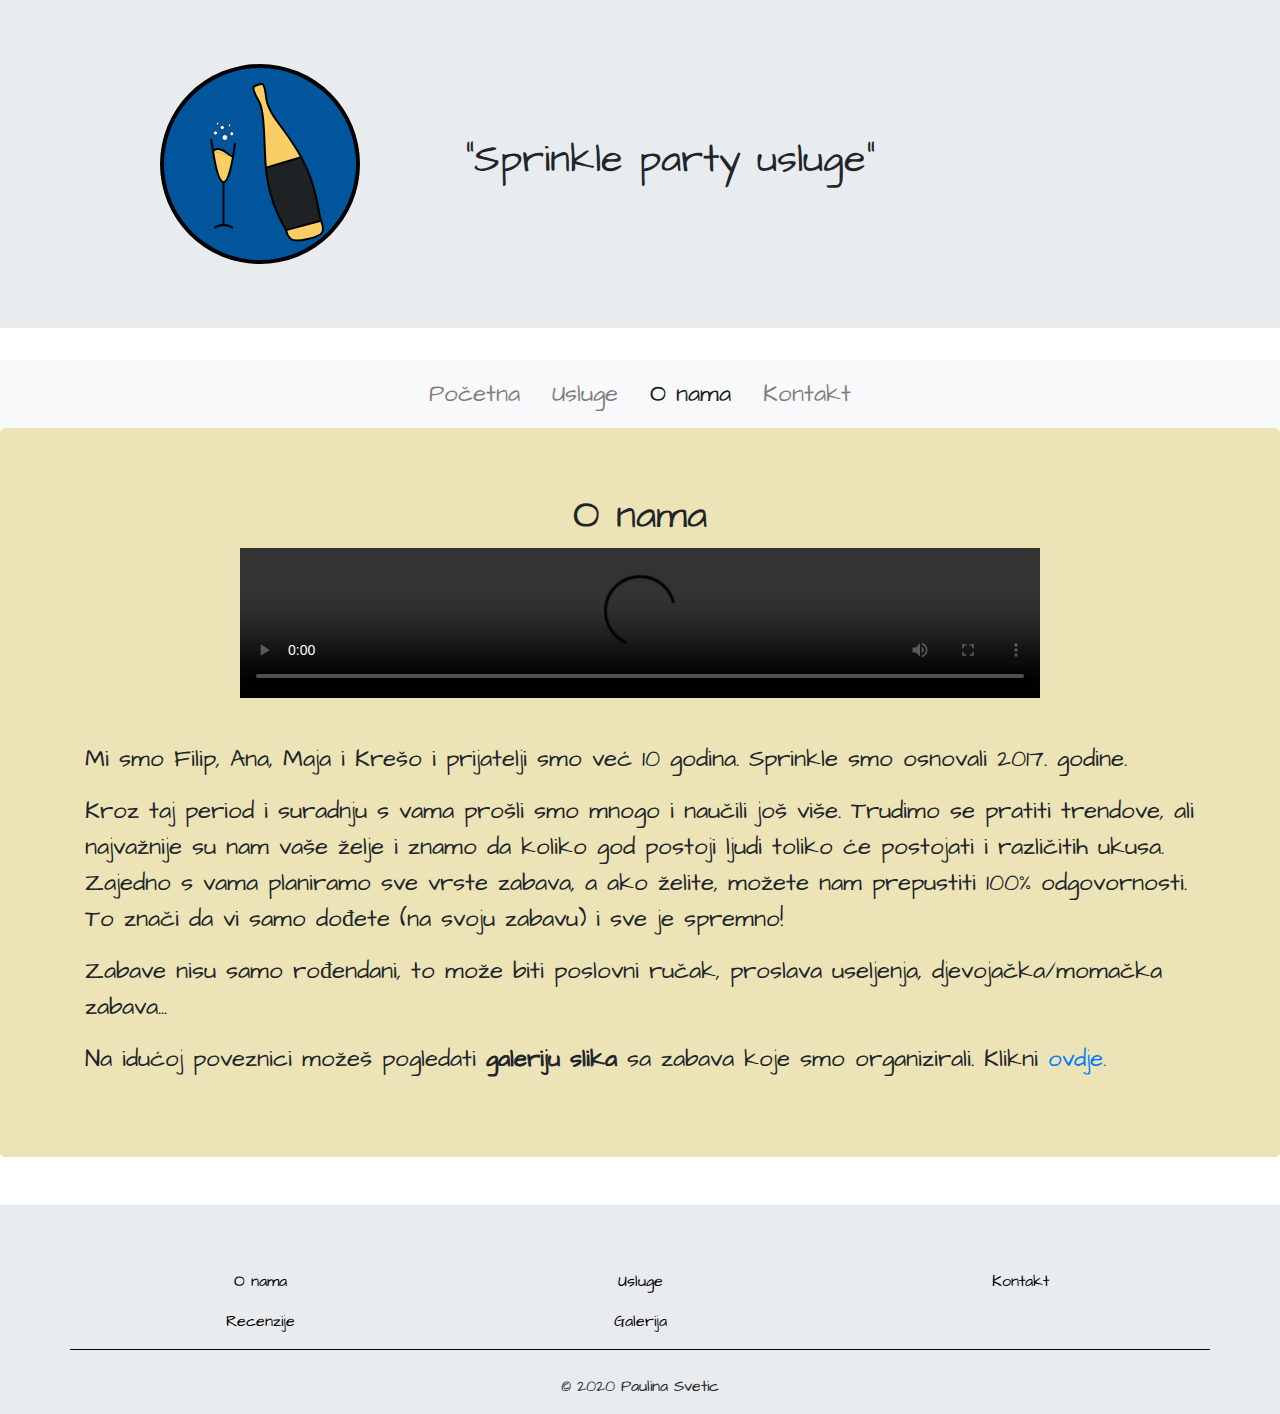
==== about.html @ fe06a163 "Update about.html" ====
<!doctype html>
<html>

<head>
    <meta charset="utf-8">
    <meta http-equiv="X-UA-Compatible" content="IE=edge">
    <meta name="viewport" content="width=device-width, initial-scale=1.0">
    <link href='https://fonts.googleapis.com/css?family=Architects Daughter' rel='stylesheet'>
    <title>About Sprinkle</title>
    <link href="css/bootstrap-4.3.1.css" rel="stylesheet" type="text/css">
    <link href="css/style.css" rel="stylesheet" type="text/css">
</head>

<body>
    <!--header-->

    <div class="jumbotron jumbotron-fluid">
        <div class="container">
            <div class="row">
                <div class="col-md-4" style="text-align: center">
                    <a href="./index.html"><img src="./images/logo1.svg" class="rounded" alt="Sprinkle logo" width="200px"></a>
                </div>
                <div class="col-md-8 header--text header--res">
                    <h1>"Sprinkle party usluge"</h1>
                </div>
            </div>
        </div>
    </div>

    <!--navbar-->

    <nav class="navbar navbar-light navbar--res">
    
        <!-- Collapse button -->
        <button class="navbar-toggler animated-button" type="button" data-toggle="collapse" data-target="#navbarSupportedContent20"
            aria-controls="navbarSupportedContent20" aria-expanded="false" aria-label="Toggle navigation">
            <div class="animated-icon"><span></span><span></span><span></span></div>
        </button>
    
        <div class="collapse navbar-collapse navbar--coll" id="navbarSupportedContent20">
    
            <ul class="navbar-nav mr-auto">
                <li class="nav-item">
                    <a class="nav-link" href="./index.html">Početna</a>
                </li>
                <li class="nav-item">
                    <a class="nav-link" href="./usluge.html">Usluge</a>
                </li>
                <li class="nav-item active">
                    <a class="nav-link" href="./about.html">O nama</a>
                </li>
                <li class="nav-item">
                    <a class="nav-link" href="./kontakt.html">Kontakt</a>
                </li>
            </ul>
        </div>
    </nav>

    <!--second navbar-->

    <nav class="navbar navbar-expand-sm bg-light navbar-light justify-content-center navbar--to-hide">
        <ul class="navbar-nav">
            <li class="px-2 nav-item">
                <a class="nav-link" href="./index.html">Početna</a>
            </li>
            <li class="px-2 nav-item">
                <a class="nav-link" href="./usluge.html">Usluge</a>
            </li>
            <li class="px-2 nav-item active">
                <a class="nav-link" href="./about.html">O nama</a>
            </li>
            <li class="px-2 nav-item">
                <a class="nav-link" href="./kontakt.html">Kontakt</a>
            </li>
        </ul>
    </nav>

    <!--content-->

    <div class="jumbotron jumbotron--about mt-5 about--color">
        <div class="container">
            <h1 style="text-align: center">O nama</h1>
            <div style="text-align: center">
                <video width="100%" height="auto" style="max-width: 800px" controls>
                    <source src="./video/movie.ogg" type="video/ogg">
                    Your browser does not support the video tag.
                </video> 
            </div>
            <div class="about--container">
                <br><p>Mi smo Filip, Ana, Maja i Krešo i prijatelji smo već 10 godina. Sprinkle smo osnovali 2017. godine.</p>
                <p>Kroz taj period i suradnju s vama prošli smo mnogo i naučili još više. Trudimo se pratiti trendove, 
                ali najvažnije su nam vaše želje i znamo da koliko god postoji ljudi toliko će postojati i različitih ukusa.
                Zajedno s vama planiramo sve vrste zabava, a ako želite, možete nam prepustiti 100% odgovornosti. To znači da vi samo dođete (na svoju zabavu) i sve je spremno!</p>
                <p>Zabave nisu samo rođendani, to može biti poslovni ručak, proslava useljenja, djevojačka/momačka zabava...</p>
                <p>Na idućoj poveznici možeš pogledati <strong>galeriju slika</strong> sa zabava koje smo organizirali. Klikni <a href="./galerija.html">ovdje.</a></p>
            </div>
        </div>
    </div>

    <!--footer-->

    <div class="jumbotron jumbotron-fluid mt-5 jumbotron--custom footer--bottom">
        <div class="container">
            <div class="row text-center">
                <div class="col">
                    <p class="footer--content"><a href="./about.html">O nama</a></p>
                    <p class="footer--content"><a href="./review.html">Recenzije</a></p>
                </div>
                <div class="col">
                    <p class="footer--content"><a href="./usluge.html">Usluge</a></p>
                    <p class="footer--content"><a href="./galerija.html">Galerija</a></p>
                </div>
                <div class="col">
                    <p class="footer--content"><a href="./kontakt.html">Kontakt</a></p>
                </div>
            </div>
            <div class="row"><p class="footer--copyright"><br>© 2020 Paulina Svetic</p></div>
        </div>
    </div>

    <script src="js/jquery-3.3.1.min.js"></script>
    <script src="js/popper.min.js"></script>
    <script src="js/bootstrap-4.3.1.js"></script>
    <script src="script.js"></script>
    
</body>

</html>
---- css/style.css ----
body {
    font-family: 'Architects daughter';
}

html {
    position: relative;
    min-height: 100vh;
  }

.header--text {
    display: flex;
    align-items: center;
    text-align: center;
}
@media only screen and (max-width: 991px) {
    .header--res {
        justify-content: center;
    }
}

.galerija {
    display: flex;
    justify-content: center;
    flex-wrap: wrap;
}
.galerija > img {
    margin-right: 25px;
}

.about--video {
    width: 700px;
    margin-left: auto;
    margin-right: auto;
}

li {
    font-size: 24px;
}

.home--container {
    font-size: 24px;
    justify-content: center;
}

.usluge--container {
    font-size: 24px;
    justify-content: center;
}

.about--container {
    font-size: 24px;
}

.form--container {
    background-color: aliceblue;
}
@media only screen and (max-width: 575px) {
    .form--container {
        margin-left: 12px;
        margin-right: 12px;
        width: auto;
    }
}

.reviews--container {
    justify-content: center;
}
.review--container {
    background-color: #ce8383;
}
.review--container2 {
    background-color: #ebebeb;
}

.footer--content a {
    color: black;
}

.footer--copyright {
    text-align: center;
    width: 100%;
    border-top: 1px solid black;
}

.wrapper {
    min-height: 100vh;
    display: flex;
    flex-flow: column;
}

.usluge--main {
    flex-basis: 0;
    flex-grow: 1;
}

.card--title {
    font-weight: bold;
    font-size: 30px;
}

.jumbotron--custom {
    margin-bottom: 0;
    padding-bottom: 0;
}
.jumbotron--about {
    margin-bottom: 0;
    margin-top: 0 !important;
}

.home--first {
    background-color: #D36135;
}
.home--second {
    background-color: #7FB069;
}
.home--third {
    background-color: #ECE4B7;
}
.home--fourth {
    background-color: #E6AA68;
}
.usluge--first {
    background-color: #7FB069;
}
.usluge--second {
    background-color: #ECE4B7;
}
.usluge--third {
    background-color: #D36135;
}
.about--color {
    background-color: #ECE4B7;
}

.animated-button {
    padding: 10px;
}

.navbar--res .navbar--coll ul li {
    text-align: center;
}


@media only screen and (max-width: 1380px) {
    .galerija > img {
        margin-bottom: 25px;
    }
}

@media only screen and (max-width: 650px) {
    .galerija > img {
        margin-right: 0;
    }
}

@media only screen and (max-width: 575px) {
    .navbar--to-hide {
        display: none;
    }
}

@media only screen and (min-width: 576px) {
    .navbar--res {
        display: none;
    }
}


/* animated button */

.animated-icon {
width: 30px;
height: 20px;
position: relative;
margin: 0px;
-webkit-transform: rotate(0deg);
-moz-transform: rotate(0deg);
-o-transform: rotate(0deg);
transform: rotate(0deg);
-webkit-transition: .5s ease-in-out;
-moz-transition: .5s ease-in-out;
-o-transition: .5s ease-in-out;
transition: .5s ease-in-out;
cursor: pointer;
}

.animated-icon span {
display: block;
position: absolute;
height: 3px;
width: 100%;
border-radius: 9px;
opacity: 1;
left: 0;
-webkit-transform: rotate(0deg);
-moz-transform: rotate(0deg);
-o-transform: rotate(0deg);
transform: rotate(0deg);
-webkit-transition: .25s ease-in-out;
-moz-transition: .25s ease-in-out;
-o-transition: .25s ease-in-out;
transition: .25s ease-in-out;
}

.animated-icon span {
background: #e65100;
}

.animated-icon span:nth-child(1) {
top: 0px;
}

.animated-icon span:nth-child(2) {
top: 10px;
}

.animated-icon span:nth-child(3) {
top: 20px;
}

.animated-icon.open span:nth-child(1) {
top: 11px;
-webkit-transform: rotate(135deg);
-moz-transform: rotate(135deg);
-o-transform: rotate(135deg);
transform: rotate(135deg);
}

.animated-icon.open span:nth-child(2) {
opacity: 0;
left: -60px;
}

.animated-icon.open span:nth-child(3) {
top: 11px;
-webkit-transform: rotate(-135deg);
-moz-transform: rotate(-135deg);
-o-transform: rotate(-135deg);
transform: rotate(-135deg);
}
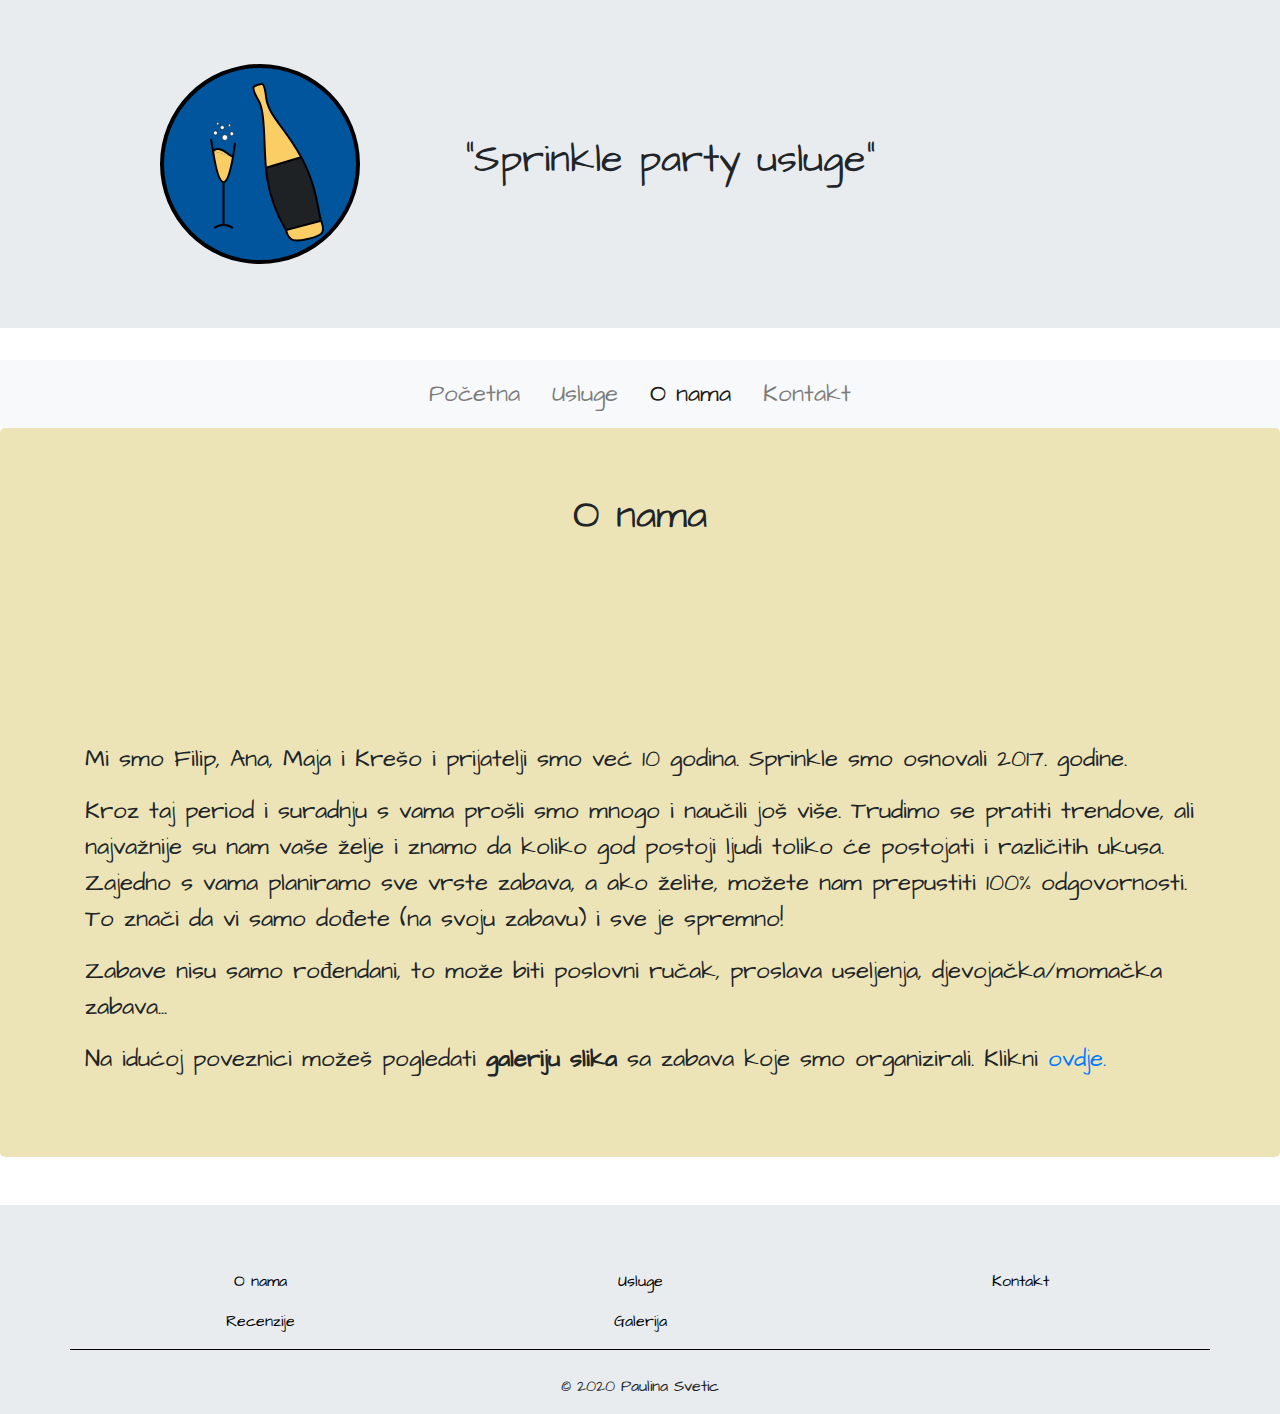
==== commit ab1c4c22: "Update about.html" ====
--- a/about.html
+++ b/about.html
@@ -81,7 +81,7 @@
         <div class="container">
             <h1 style="text-align: center">O nama</h1>
             <div style="text-align: center">
-                <video width="100%" height="auto" style="max-width: 800px" controls>
+                <video playsinline autoplay loop width="100%" height="auto" style="max-width: 800px">
                     <source src="./video/movie.ogg" type="video/ogg">
                     Your browser does not support the video tag.
                 </video> 
--- a/css/style.css
+++ b/css/style.css
@@ -27,8 +27,9 @@
     margin-right: 25px;
 }
 
-.about--video {
-    width: 700px;
+.about--carousel {
+    width: 100%;
+    max-width: 700px;
     margin-left: auto;
     margin-right: auto;
 }
@@ -237,4 +238,4 @@
 -moz-transform: rotate(-135deg);
 -o-transform: rotate(-135deg);
 transform: rotate(-135deg);
-}+}
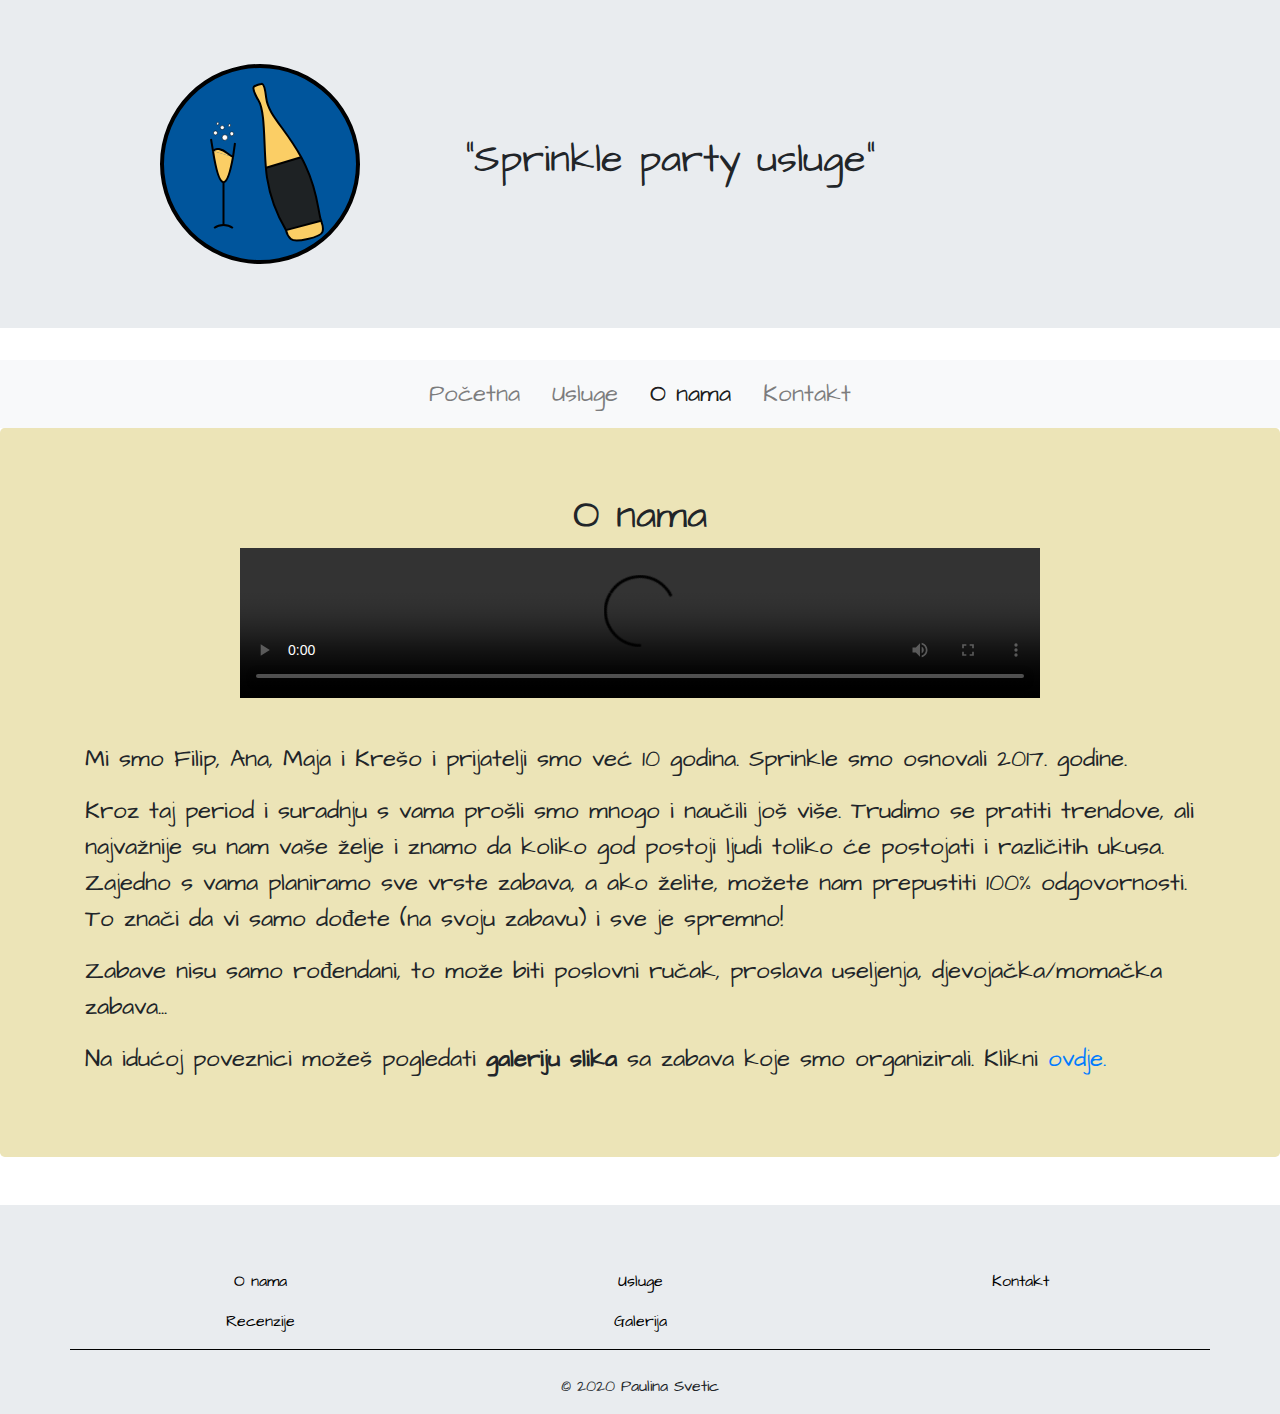
==== commit 06523686: "Update about.html" ====
--- a/about.html
+++ b/about.html
@@ -81,7 +81,7 @@
         <div class="container">
             <h1 style="text-align: center">O nama</h1>
             <div style="text-align: center">
-                <video playsinline autoplay loop width="100%" height="auto" style="max-width: 800px">
+                <video width="100%" height="auto" style="max-width: 800px" controls loop>
                     <source src="./video/movie.ogg" type="video/ogg">
                     Your browser does not support the video tag.
                 </video> 
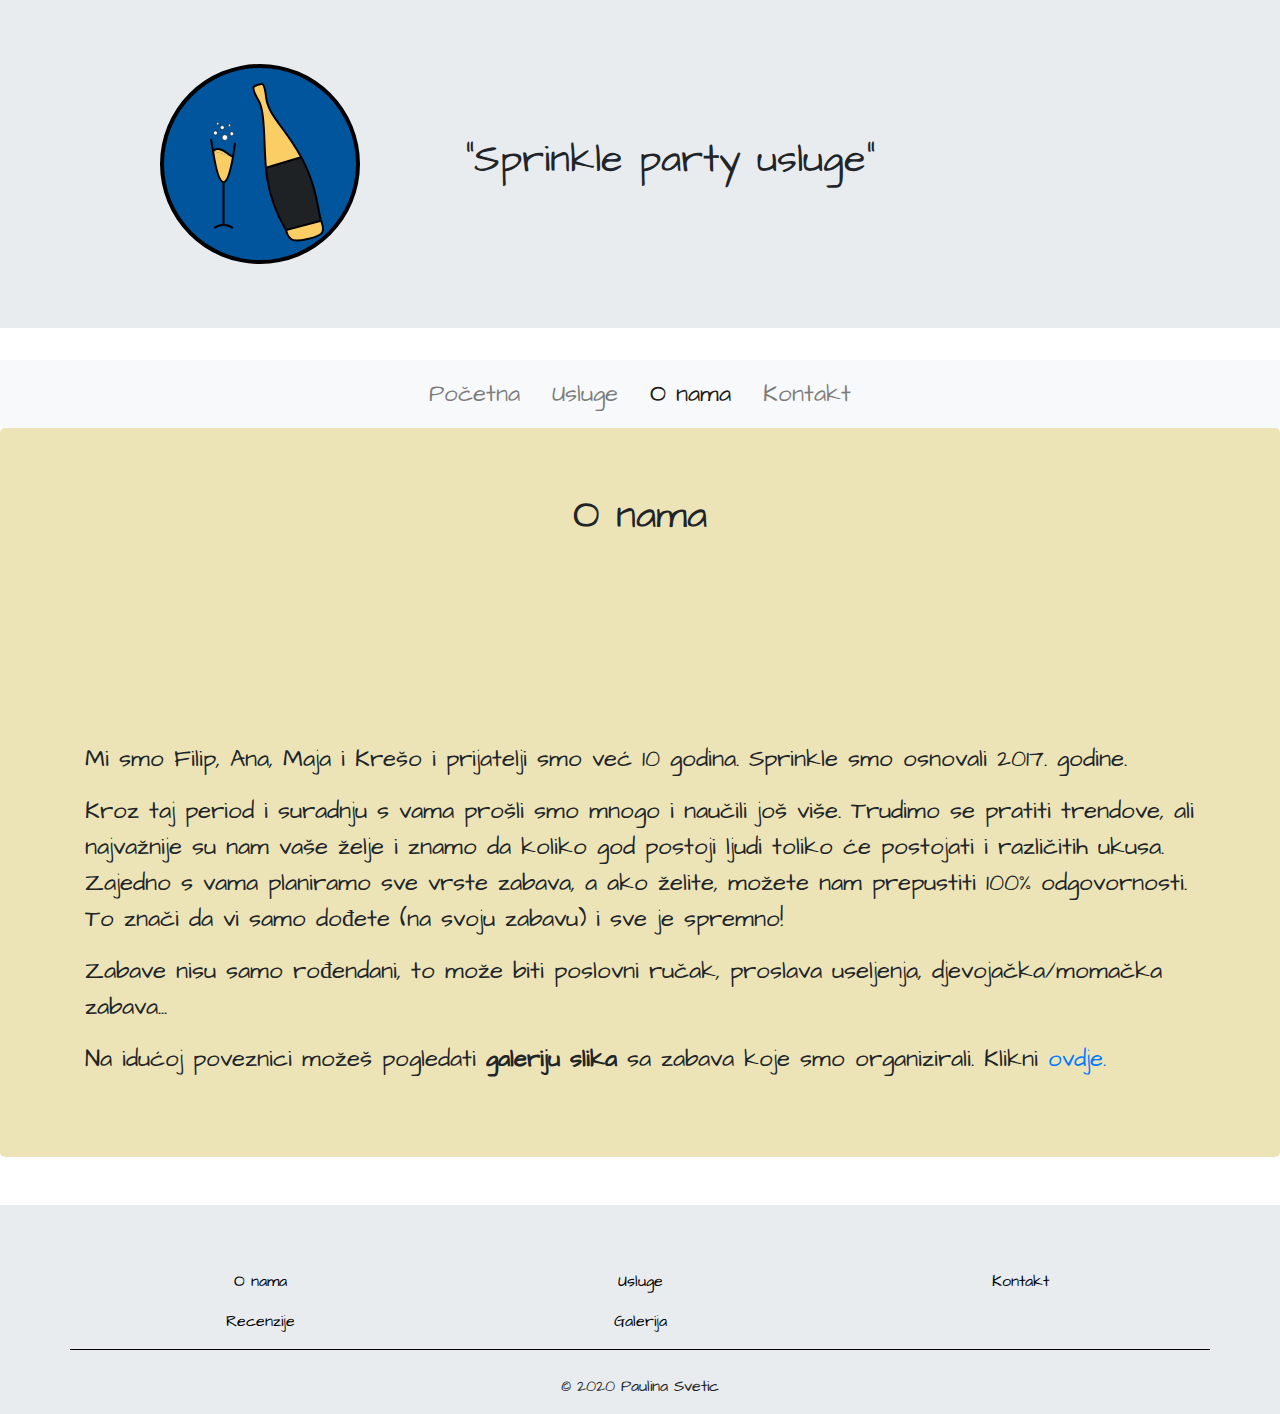
==== commit 7e555d5f: "Update about.html" ====
--- a/about.html
+++ b/about.html
@@ -81,10 +81,8 @@
         <div class="container">
             <h1 style="text-align: center">O nama</h1>
             <div style="text-align: center">
-                <video width="100%" height="auto" style="max-width: 800px" controls loop>
-                    <source src="./video/movie.ogg" type="video/ogg">
-                    Your browser does not support the video tag.
-                </video> 
+                <video autoplay="autoplay" loop="loop" onended="this.play()"><source src="./video/movie.ogg" type="video/ogg" /></video>
+                 
             </div>
             <div class="about--container">
                 <br><p>Mi smo Filip, Ana, Maja i Krešo i prijatelji smo već 10 godina. Sprinkle smo osnovali 2017. godine.</p>
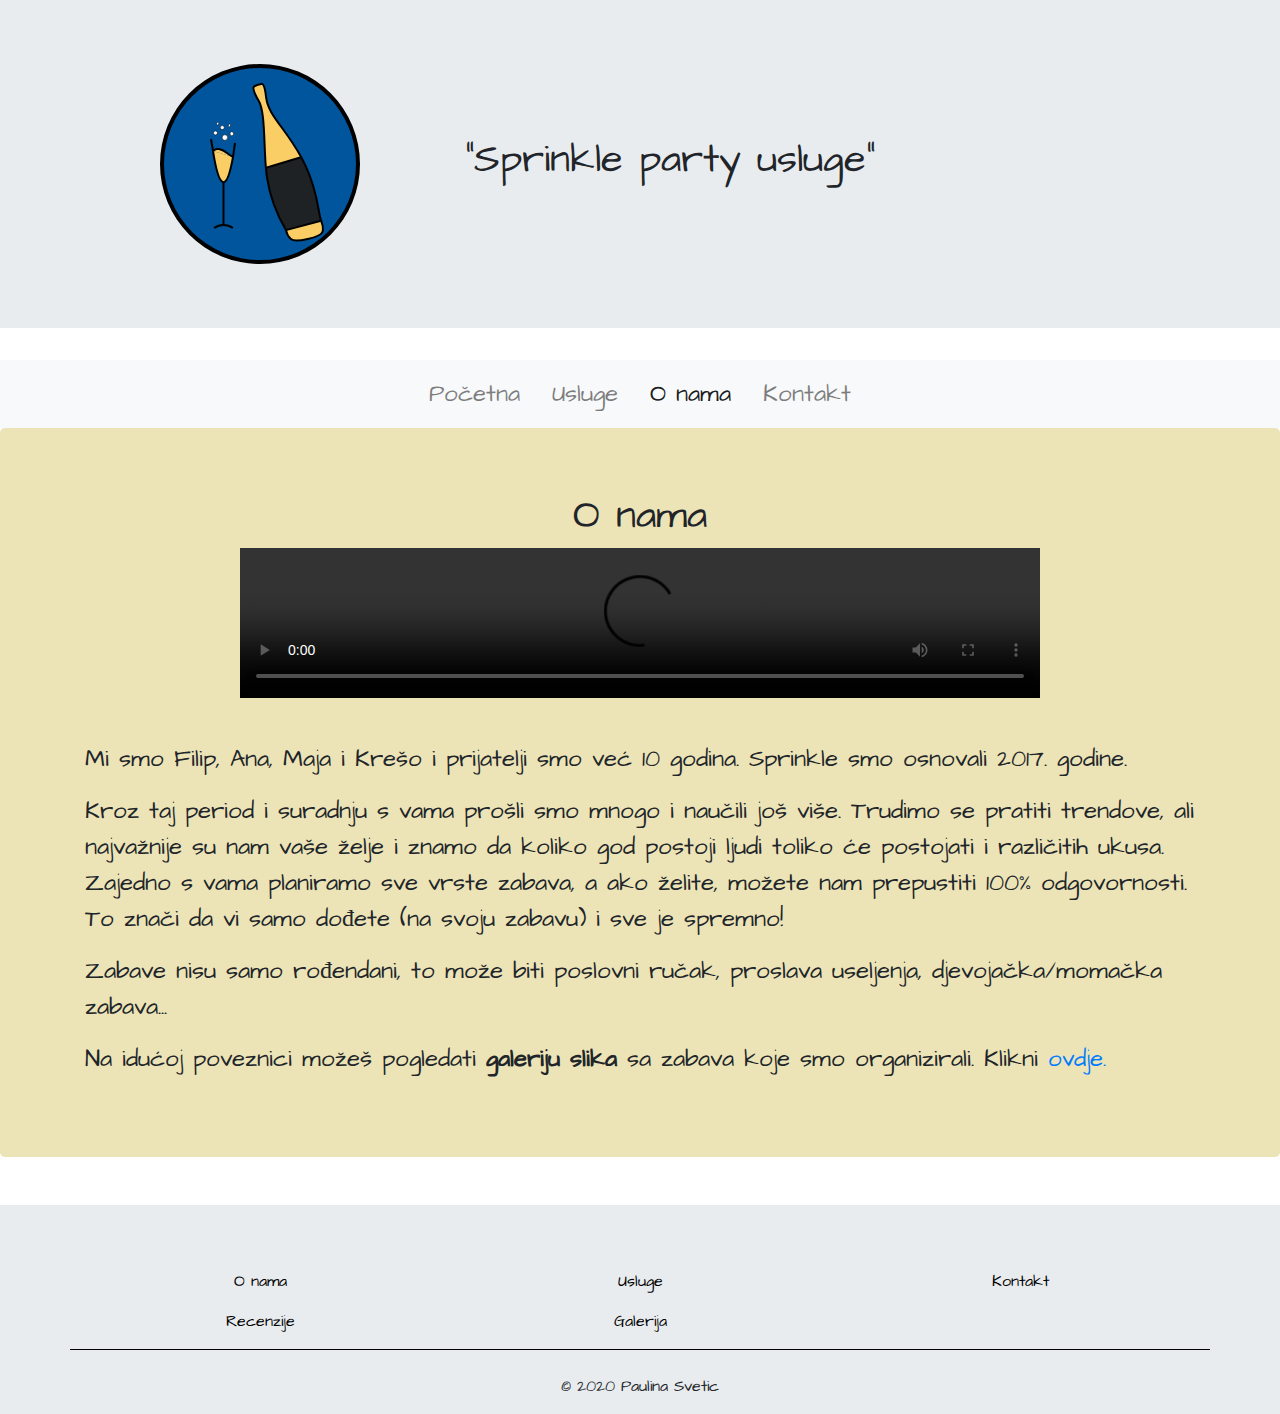
==== commit 7de37818: "Update about.html" ====
--- a/about.html
+++ b/about.html
@@ -81,8 +81,10 @@
         <div class="container">
             <h1 style="text-align: center">O nama</h1>
             <div style="text-align: center">
-                <video autoplay="autoplay" loop="loop" onended="this.play()"><source src="./video/movie.ogg" type="video/ogg" /></video>
-                 
+                <video width="100%" height="auto" style="max-width: 800px" controls>
+                    <source src="./video/movie.ogg" type="video/ogg">
+                    Your browser does not support the video tag.
+                </video>
             </div>
             <div class="about--container">
                 <br><p>Mi smo Filip, Ana, Maja i Krešo i prijatelji smo već 10 godina. Sprinkle smo osnovali 2017. godine.</p>
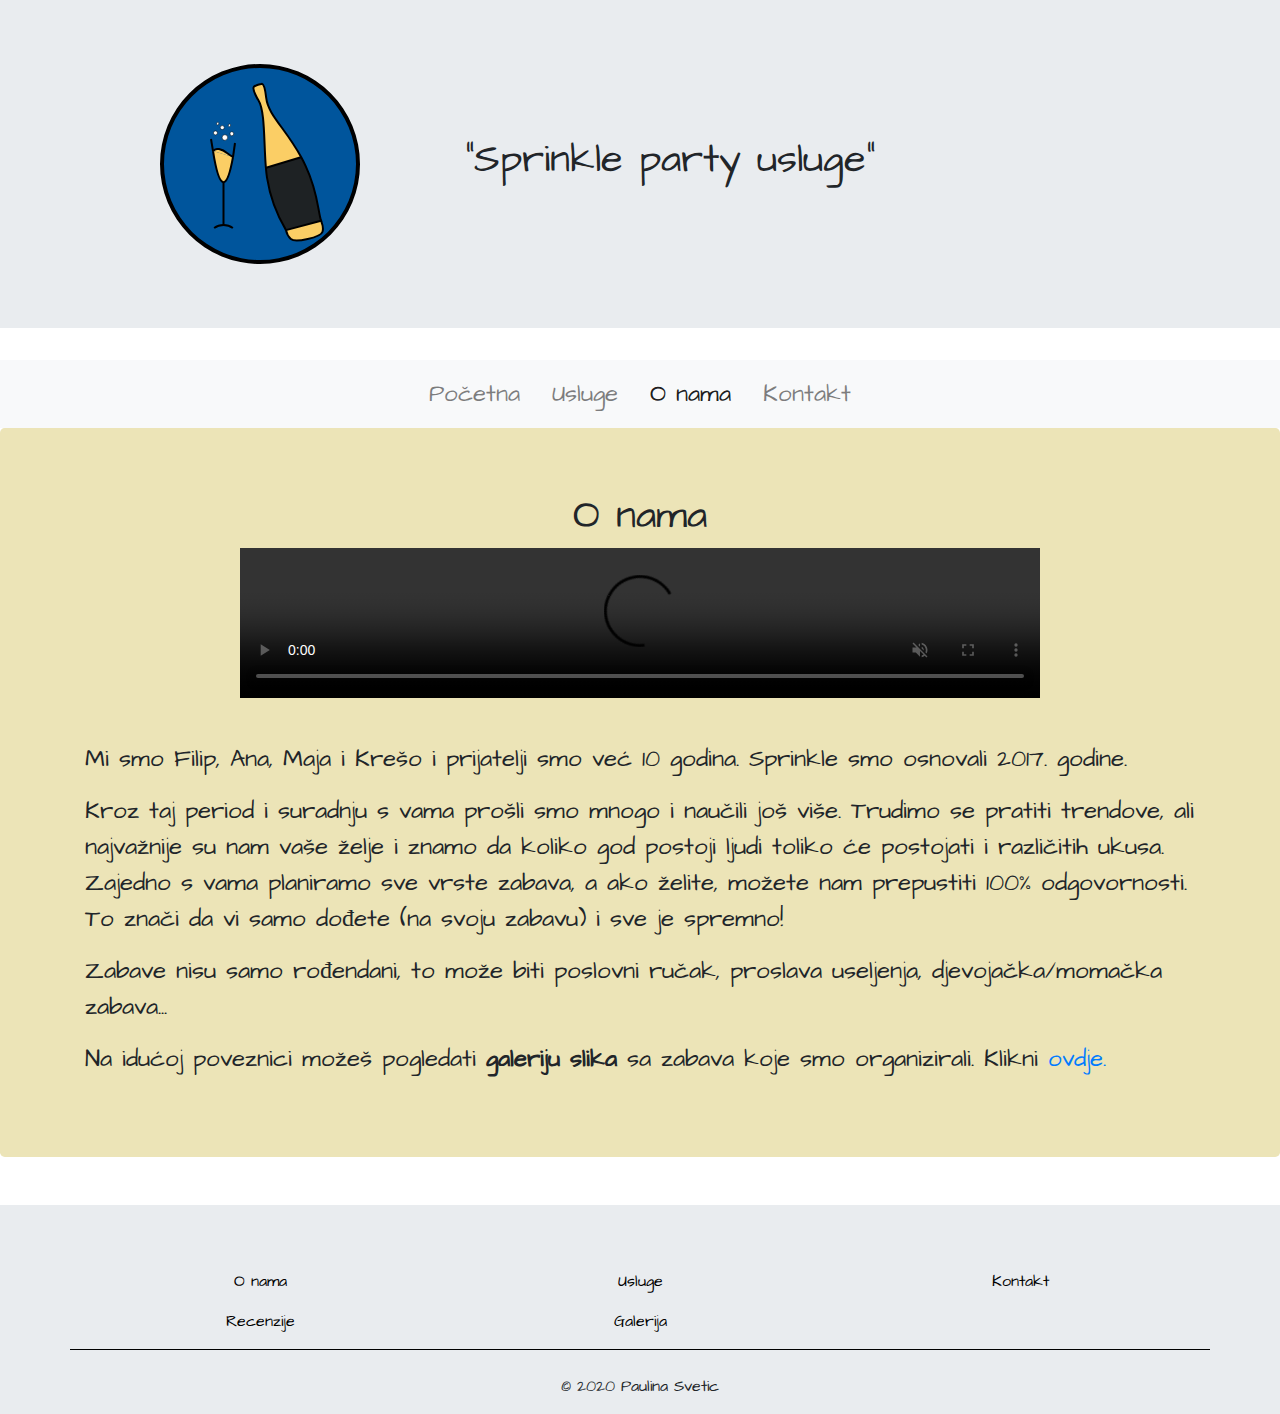
==== commit c8ceac08: "Update about.html" ====
--- a/about.html
+++ b/about.html
@@ -81,7 +81,7 @@
         <div class="container">
             <h1 style="text-align: center">O nama</h1>
             <div style="text-align: center">
-                <video width="100%" height="auto" style="max-width: 800px" controls>
+                <video autoplay muted width="100%" height="auto" style="max-width: 800px" controls>
                     <source src="./video/movie.ogg" type="video/ogg">
                     Your browser does not support the video tag.
                 </video>
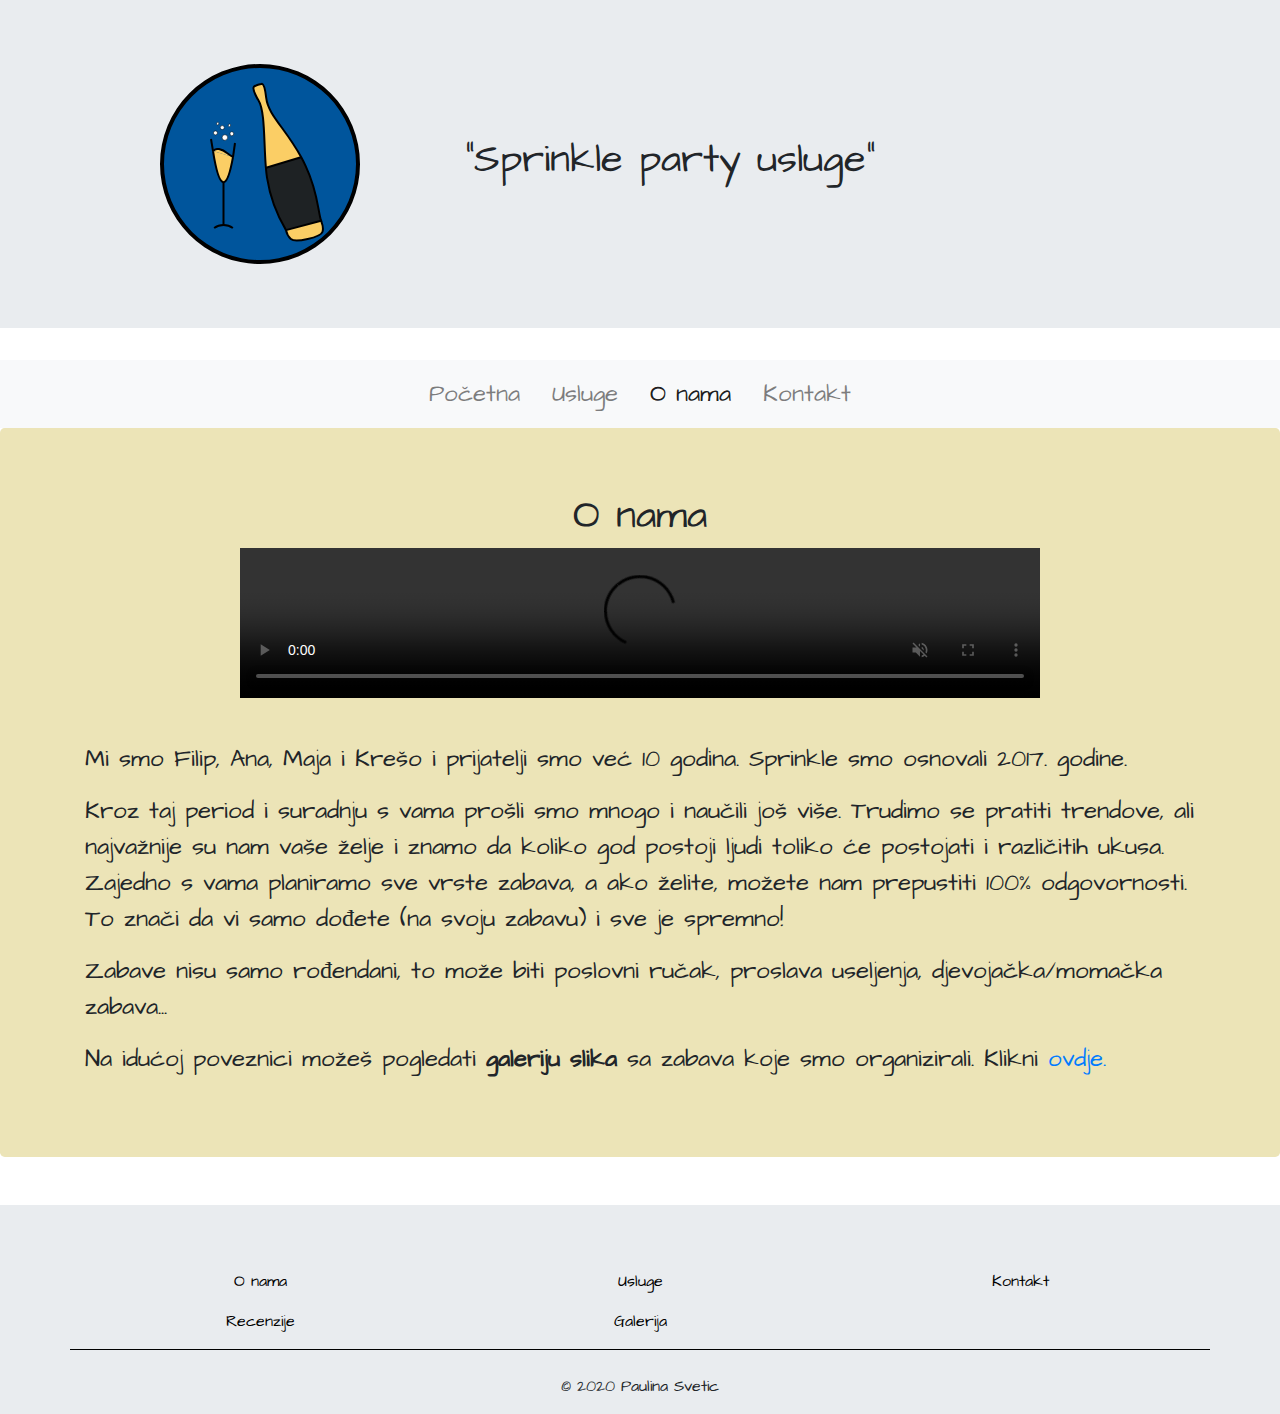
==== commit a217badc: "Update about.html" ====
--- a/about.html
+++ b/about.html
@@ -81,7 +81,7 @@
         <div class="container">
             <h1 style="text-align: center">O nama</h1>
             <div style="text-align: center">
-                <video autoplay muted width="100%" height="auto" style="max-width: 800px" controls>
+                <video playsinline muted width="100%" height="auto" style="max-width: 800px" controls>
                     <source src="./video/movie.ogg" type="video/ogg">
                     Your browser does not support the video tag.
                 </video>
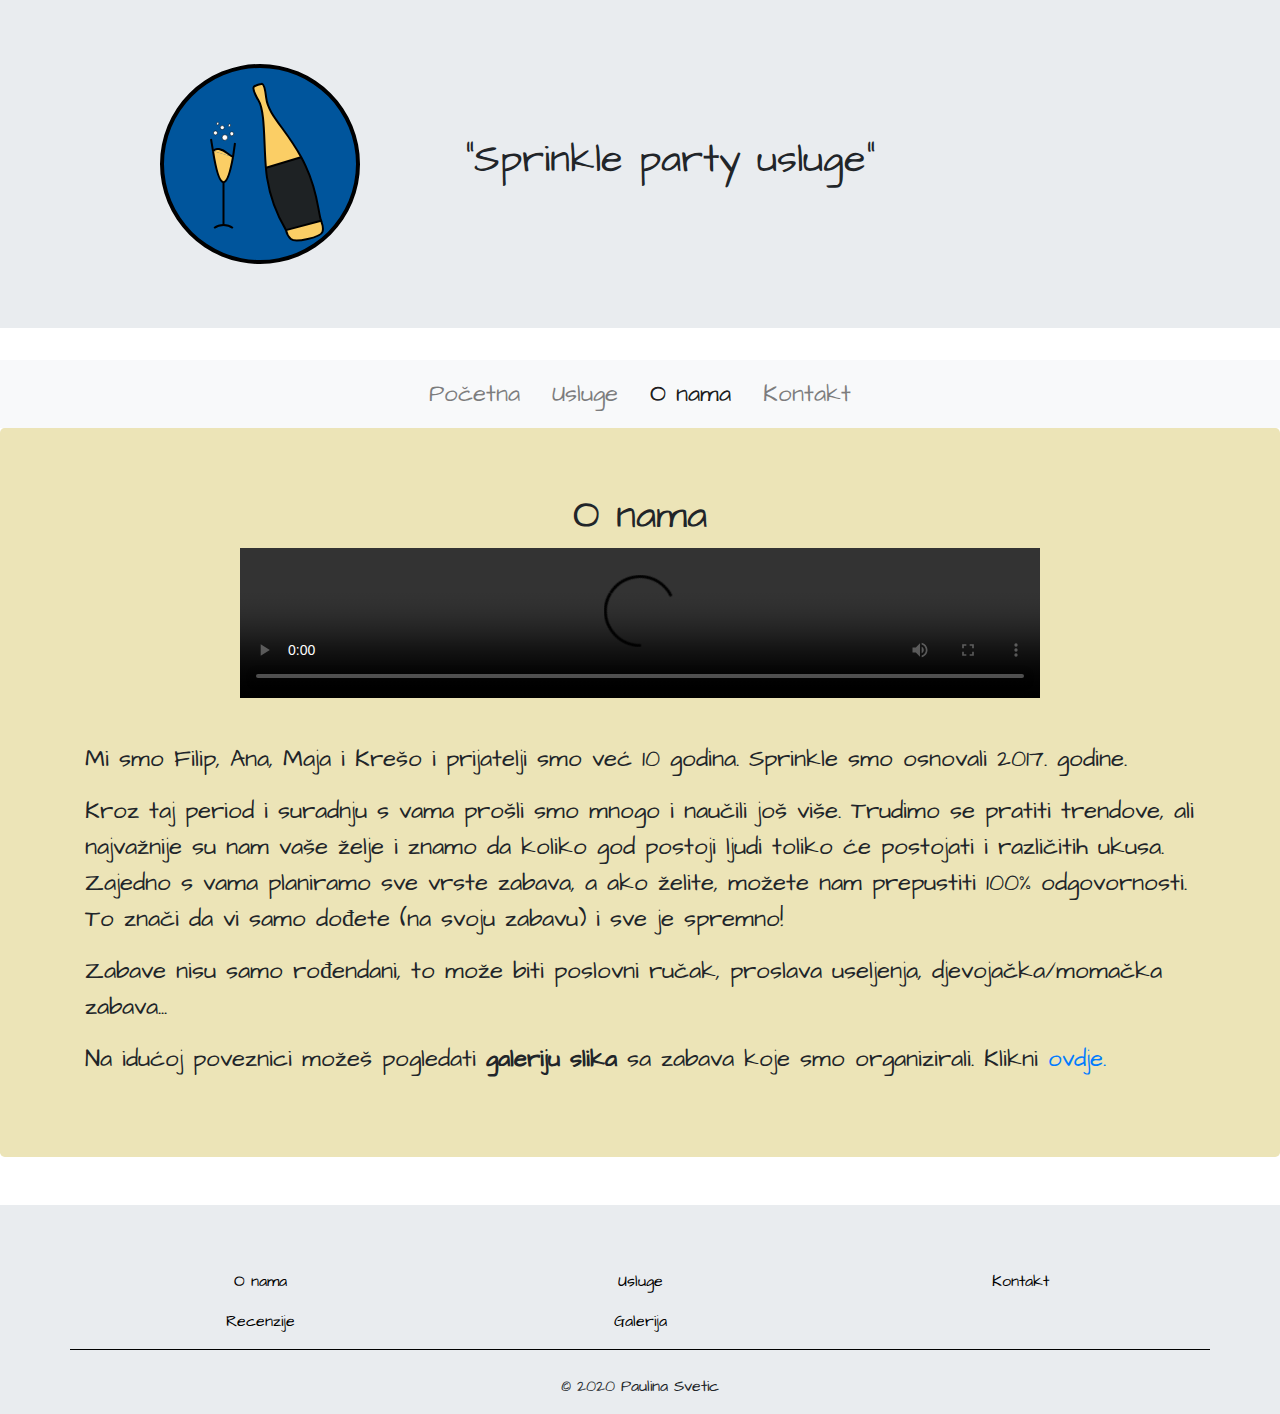
==== commit 4f390fe6: "Update about.html" ====
--- a/about.html
+++ b/about.html
@@ -81,8 +81,8 @@
         <div class="container">
             <h1 style="text-align: center">O nama</h1>
             <div style="text-align: center">
-                <video playsinline muted width="100%" height="auto" style="max-width: 800px" controls>
-                    <source src="./video/movie.ogg" type="video/ogg">
+                <video width="100%" height="auto" style="max-width: 800px" controls>
+                    <source src="./video/movie.mp4" type="video/mp4">
                     Your browser does not support the video tag.
                 </video>
             </div>
